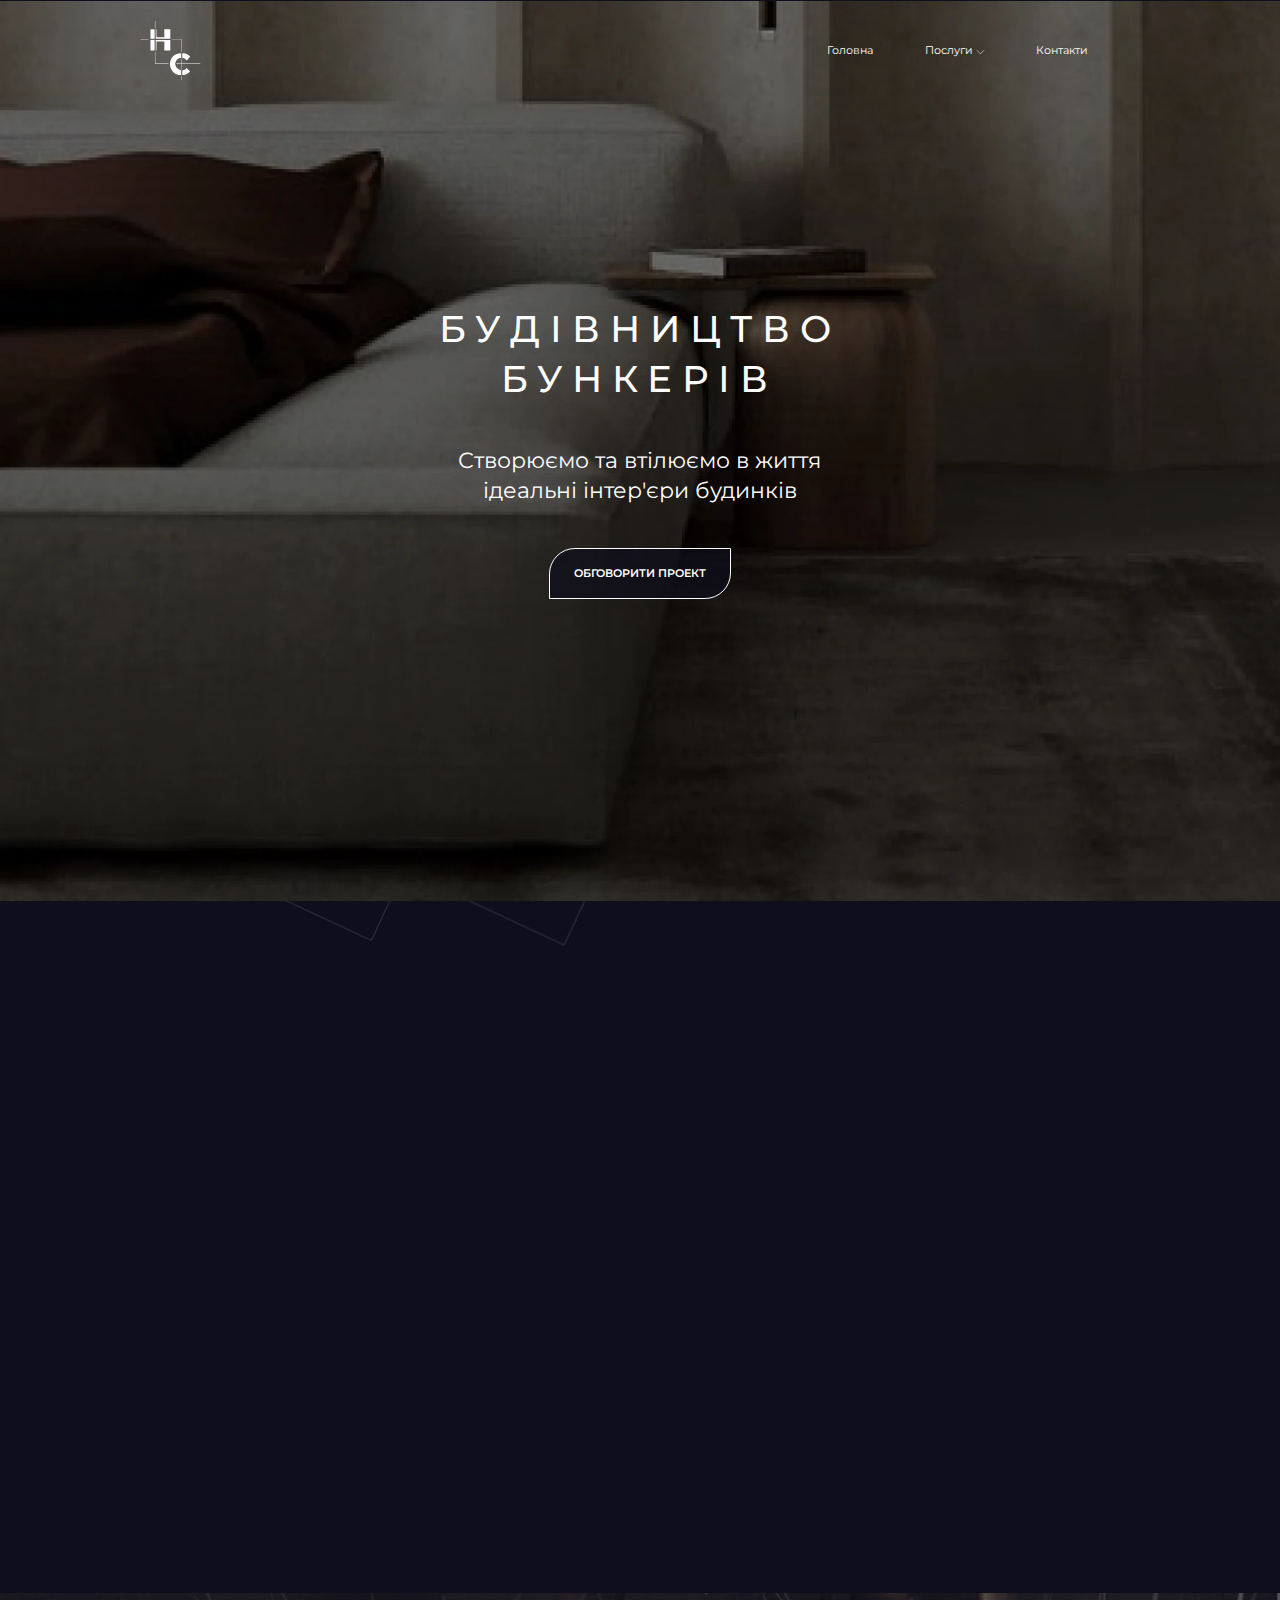
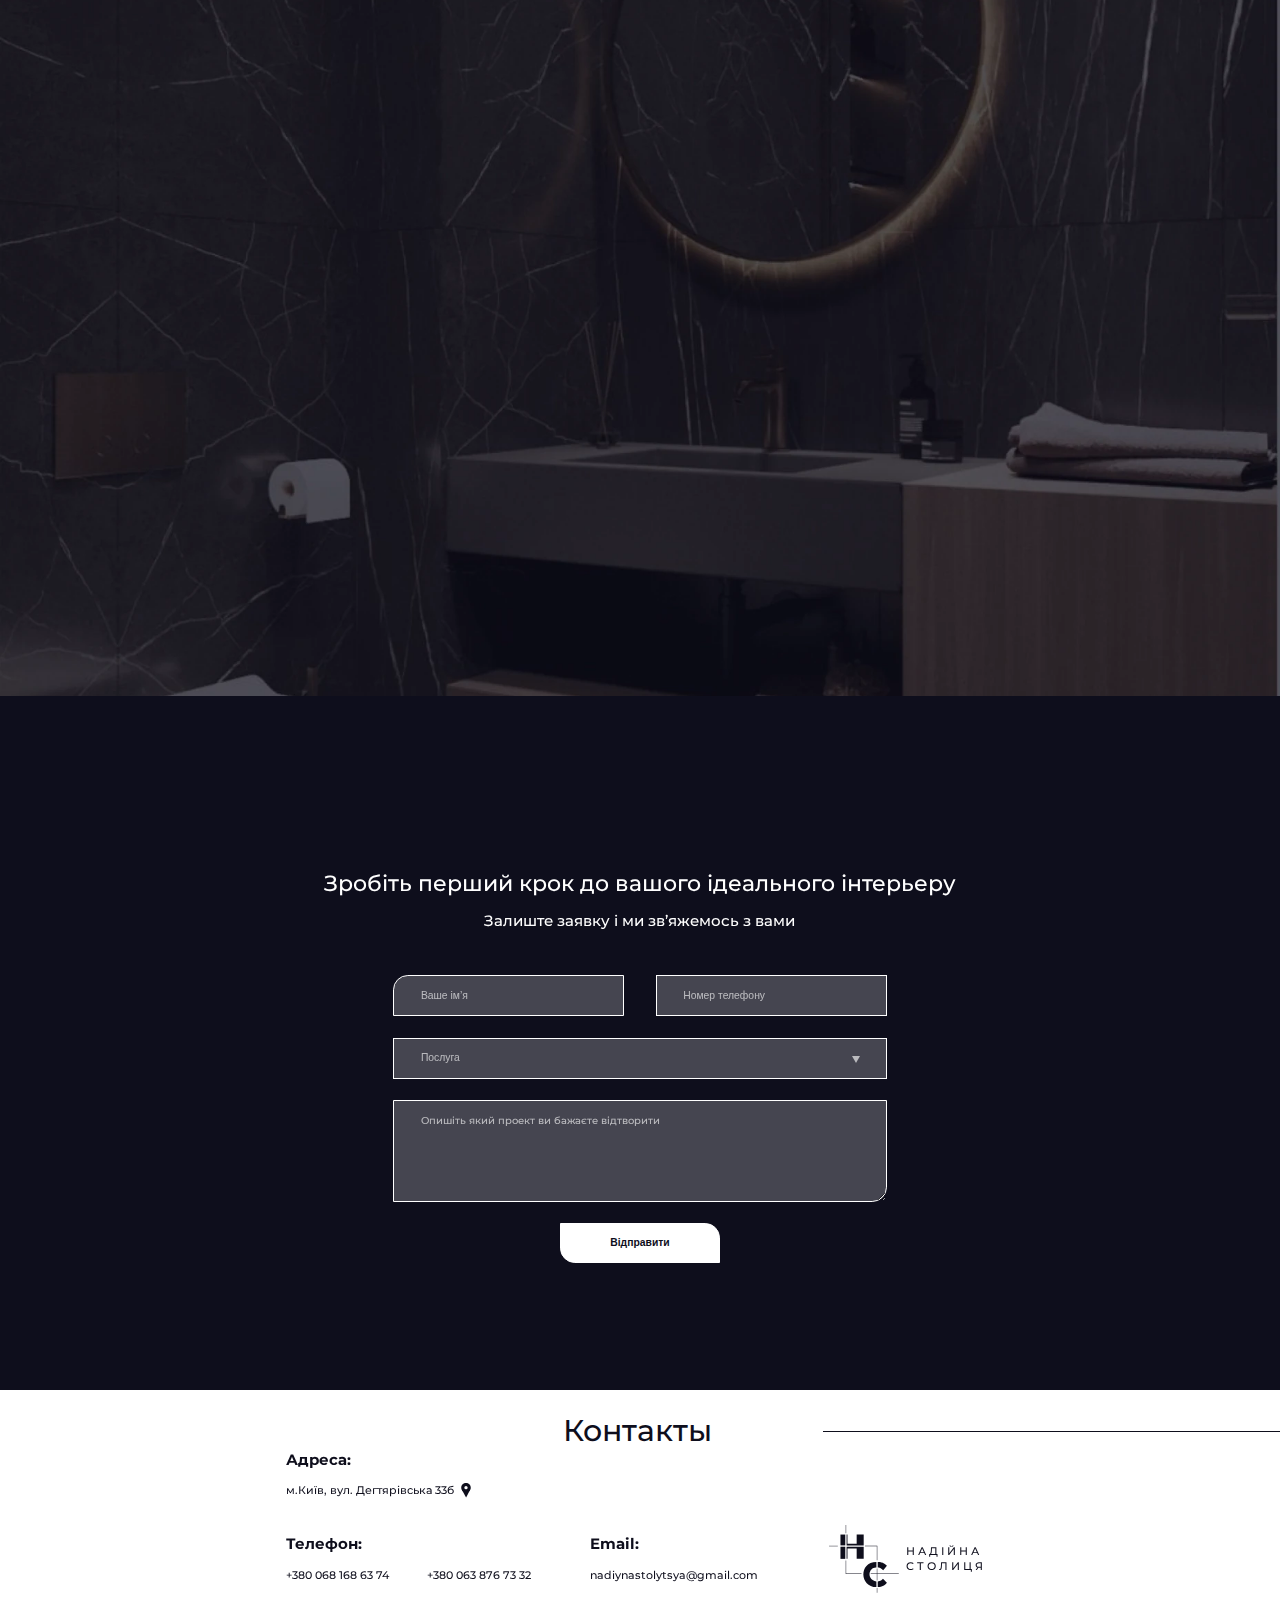
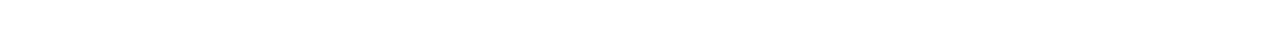
==== bunker.html @ 0dab0a6d "Logo animation fix +pages" ====
<!DOCTYPE html>
<html lang="en">

<head>
    <meta charset="UTF-8">
    <meta name="viewport" content="width=device-width, initial-scale=1.0">
    <link href="https://fonts.googleapis.com/css?family=Montserrat:regular,500,600,700,800&display=swap" rel="stylesheet" />
    <link rel="stylesheet" href="style/styles.css">
    <link rel="stylesheet" href="style/logo.css">
    <link rel="shortcut icon" href="src/favicon-16x16.png" type="image/png">
    <link rel="shortcut icon" href="src/favicon-32x32.png" type="image/png">
    <link type="image/x-icon" href="src/favicon.ico" rel="shortcut icon">
    <link type="Image/x-icon" href="src/favicon.ico" rel="icon">
    <title>Надійна столиця</title>
</head>

<body>
    <!-- <div class="preloader">
        <div class="box_logo">
            <div class="H">Н</div>
            <span class="H_span"></span>
            <div class="C">С</div>
            <span class="C_span"></span>
        </div>
        <script src="/script/animated.js"></script>
    </div> -->
    <div class="wrapper">
        <header class="header">
            <div class="header_container">
                <div class="header_menu">
                    <div class="header_box">
                        <a href="index.html"><img src="src/header/Logo.svg" alt="Логотип" class="header_box_logo"></a>
                    </div>
                    <ul class="header_menu_list">
                        <a href="index.html" class="header_menu_item">
                            <li>Головна</li>
                        </a>
                        <a href="" class="header_menu_item list_hide">
                            <li>Послуги
                                <svg width="14" height="8" viewBox="0 0 14 8" fill="none" xmlns="http://www.w3.org/2000/svg">
                                <path d="M1 1L7 7L13 1" stroke="white" stroke-linecap="round"/>
                                </svg>
                            </li>
                        </a>
                        <ul class="header_menu_list_hide">
                            <li><a href="dysain.html" class="header_menu_list_hide_link">Дизайн інтер’єра</a></li>
                            <li><a href="komercia.html" class="header_menu_list_hide_link">Ремонт комерційної нерухомості</a></li>
                            <li><a href="mebel.html" class="header_menu_list_hide_link">Виготовлення меблів</a></li>
                            <li><a href="kotej.html" class="header_menu_list_hide_link">Будівництво котеджів</a></li>
                            <li><a href="remont.html" class="header_menu_list_hide_link">Ремонт квартир під ключ</a></li>
                            <li><a href="opalenia.html" class="header_menu_list_hide_link">Опалення та вентиляція</a></li>
                            <li><a href="bunker.html" class="header_menu_list_hide_link">Будівництво бункерів</a></li>
                        </ul>
                        <a href="#4" class="header_menu_item">
                            <li>Контакти</li>
                        </a>
                        <div class="header_menu_item_box">
                            <div class="header_menu_item_box_logo">
                                <img src="src/header/Logo.svg" alt="Logo">
                                <p>By bistudio</p>
                            </div>
                        </div>
                    </ul>
                    <div class="header_menu_button">
                        <span class="header_menu_button_img"> </span>
                    </div>
                </div>
            </div>
        </header>
        <main class="main">

            <div class="main_welcome">
                <div class="main_welcome_bac">
                    <picture class="main_welcome_back_1">
                        <source srcset="src/bunker/welcome/back01.webp" type="image/webp">
                        <img src="src/bunker/welcome/back01.png" alt="Photo">
                    </picture>
                </div>
                <div class="main_welcome_content _container">
                    <h1 class="main_welcome_content_h _anim-items _page">будівництво<br> бункерів</h1>
                    <p class="main_welcome_content_text _anim-items">Створюємо та втілюємо в життя <br>ідеальні інтер'єри будинків</p>
                    <a href="#formanchor"><p class="main_welcome_content_btn _anim-items">обговорити проект</p></a>
                </div>
                <div class="main_welcome_border">
                    <div class="main_welcome_border_1"></div>
                    <div class="main_welcome_border_2"></div>
                </div>
            </div>

            <div class="about">
                <div class="about_content _container">
                    <p class="_anim-items _page _bunker">
                        Бункер найкраща інвестиція для безпеки вашої сім'ї.
                        Військові дії, техногенні катастрофи, стихійні лиха. Ці явища несподівано вриваються у життя і залишають по собі величезні збитки.
                        У разі виникнення подібних ситуацій не завжди є можливість вчасно дістатися спеціалізованого укриття. Особливо, якщо ви знаходитесь за межами міста.
                    </p>
                    <br>
                    <p class="_anim-items _page">
                        Саме в таких випадках приватний бункер або укриття допоможе зберегти здоров'я і 
                        життя, а також цінне майно. Ми проектуємо, виробляємо, будуємо та облаштовуємо бункери, укриття 
                        та безпечні кімнати як під ключ, так і як субпідрядна організація.
                    </p>
                </div>
                <picture>
                    <img src="src/about/back.svg" alt="Photo">
                </picture>
            </div>

            <div class="steps">
                <div class="steps_bac">
                    <picture class="steps_back">
                        <source srcset="src/steps/back.webp" type="image/webp">
                        <img src="src/steps/back.png" alt="Photo">
                    </picture>
                </div>
                <div class="steps_header _anim-items">
                    <span></span>
                    <p>Етапи роботи</p><span></span>
                </div>
                <div class="steps_content _container">
                    <div class="steps_item _anim-items">
                        <div class="steps_number">01</div>
                        <div class="item_text">
                            <h3>Заповнення заявки</h3>
                            <p>З вами зв’язується наш консультант та обговорює ваш проект</p>
                        </div>
                    </div>
                    <div class="steps_item _anim-items">
                        <div class="steps_number">02</div>
                        <div class="item_text">
                            <h3>Виїзд спеціаліста</h3>
                            <p>Наш спеціаліст приїжджає до вас зробити заміри та записати всі деталі</p>
                        </div>
                    </div>
                    <div class="steps_item _anim-items">
                        <div class="steps_number">03</div>
                        <div class="item_text">
                            <h3>Складання кошторису</h3>
                            <p>Ми розробляємо дизайн та складаємо кошторис всіх робіт</p>
                        </div>
                    </div>
                    <div class="steps_item _anim-items">
                        <div class="steps_number">04</div>
                        <div class="item_text">
                            <h3>Старт фактичних робіт</h3>
                            <p>Затверджуємо проект та розпочинаємо фактичні роботи</p>
                        </div>
                    </div>
                </div>
            </div>

            <div class="form _container" id="formanchor">
                <div class="form_content">
                    <h2>Зробіть перший крок до вашого  ідеального інтерьеру</h2>
                    <p>Залиште заявку і ми зв’яжемось з вами</p>
                </div>
                <form action="php/sendmail.php" method="POST" id="form">
                    <div>
                        <input type="text" name="name" placeholder="Ваше ім’я" class="_req">
                        <input type="text" name="phone" placeholder="Номер телефону" class="_req">
                    </div>
                    <div class="select">
                        <input type="text" id="dropdown-input" class="_req" name="services" value="">
                        <button class="dropdown_button">Послуга</button>
                        <ul class="dropdown_list">
                            <li class="dropdown_item" data-value="1">Дизайн інтер’єра</li>
                            <li class="dropdown_item" data-value="2">Ремонт комерційної нерухомості</li>
                            <li class="dropdown_item" data-value="3">Виготовлення меблів</li>
                            <li class="dropdown_item" data-value="4">Будівництво котеджів</li>
                            <li class="dropdown_item" data-value="5">Ремонт квартир під ключ</li>
                            <li class="dropdown_item" data-value="6">Опалення та вентиляція</li>
                            <li class="dropdown_item" data-value="7">Будівництво бункерів</li>
                            <li class="dropdown_item" data-value="8">Інше</li>
                        </ul>
                    </div>
                    <textarea name="massage" id="massage" class="_req" placeholder="Опишіть який проект ви бажаєте відтворити"></textarea>
                    <button class="form_button" type="submit">Відправити</button>
                </form>
            </div>
        </main>
        <footer class="footer" id="4">
            <div class="footer_header">
                <span></span>
                <p>Контакты</p><span></span>
            </div>
            <div class="footer_content _container">
                <div class="footer_item">
                    <h3>Адреса:</h3>
                    <div class="footer_map">
                        <a href="https://www.google.com/maps/place/33B,+%D1%83%D0%BB.+%D0%94%D0%B5%D0%B3%D1%82%D1%8F%D1%80%D1%91%D0%B2%D1%81%D0%BA%D0%B0%D1%8F,+33%D0%91,+%D0%9A%D0%B8%D0%B5%D0%B2,+02000/@50.4623617,30.4467681,17z/data=!3m1!4b1!4m5!3m4!1s0x40d4cc33217065d3:0xa7b65acf3dc9e8ec!8m2!3d50.4623617!4d30.4489568?hl=ru">м.Київ, вул. Дегтярівська 33б</a>
                        <img src="src/footer/map.svg" alt="">
                    </div>

                </div>
                <div class="footer_item">
                    <h3>Телефон:</h3>
                    <div class="footer_phone">
                        <a href="tel:+3800681686374">+380 068 168 63 74</a>
                        <a href="tel:+3800638767332">+380 063 876 73 32</a>
                    </div>
                </div>
                <div class="footer_item">
                    <h3>Email:</h3>
                    <a href="mailto:nadiynastolytsya@gmail.com">nadiynastolytsya@gmail.com</a>
                </div>
                <div class="footer_item">
                    <img src="src/footer/Logo.svg" alt="Logo">
                    <p class="logo_text">надійна<br>столиця</p>
                </div>
            </div>
        </footer>
    </div>
    <script src="script/jquery-3.6.0.min.js"></script>
    <script src="script/slick.min.js"></script>
    <script src="script/script.js"></script>
</body>

</html>
---- style/styles.css ----
@charset "UTF-8";
/* Обнуление */
*,
*::before,
*::after {
  padding: 0;
  margin: 0;
  border: 0;
  box-sizing: border-box;
}

a {
  text-decoration: none;
}

ul,
ol,
li {
  list-style: none;
}

img {
  vertical-align: top;
}

h1,
h2,
h3,
h4,
h5,
h6 {
  font-weight: inherit;
  font-size: inherit;
}

html,
body {
  font-family: "Montserrat";
  font-weight: 500;
  background-color: #0E0E1C;
  height: 100%;
  color: #FFF;
}
html.active,
body.active {
  overflow: hidden;
}

html {
  font-size: 0.579vw;
  /* 10px on 1728px */
}

@media screen and (min-width: 1728px) {
  html {
    font-size: 10px;
    /* 10px on 1728px and > 1728px*/
  }
}
@media screen and (max-width: 500px) {
  html {
    font-size: 3.125vw;
    /* 10px on 320px */
  }
}
.wrapper {
  overflow: hidden;
  display: flex;
  min-height: 100vh;
  flex-direction: column;
}

/*--CONTAINER----CONTAINER----CONTAINER--*/
._container {
  max-width: 109.2rem;
  margin: 0 auto;
}

@media screen and (max-width: 500px) {
  ._container {
    max-width: 26.2rem;
  }
}
/*--CONTAINER----CONTAINER----CONTAINER--*/
/* --HEADER----HEADER----HEADER-- */
.header {
  display: flex;
  justify-content: center;
  position: relative;
}
.header_container {
  width: 141rem;
  display: flex;
  padding: 2.8rem 0rem;
}
.header_box {
  position: relative;
}
.header_box_logo {
  width: 8.2rem;
  height: 8rem;
}
.header_menu {
  position: relative;
  width: 100%;
  display: flex;
  align-items: center;
  padding: 0rem 3rem;
  z-index: 11;
}
.header_menu_list {
  z-index: 12;
  position: relative;
  height: 4.4rem;
  display: flex;
  align-items: center;
  margin-left: auto;
}
.header_menu_list_hide {
  visibility: hidden;
  height: 1px;
  overflow: hidden;
  position: absolute;
  top: 4.4rem;
  right: 9.8rem;
  background: rgba(217, 217, 217, 0.1);
  padding: 1.5rem;
}
.header_menu_list_hide > li:not(:last-child) {
  margin-bottom: 1rem;
}
.header_menu_list_hide_link {
  color: #FFFFFF;
  font-size: 1.5rem;
}
.header_menu_list_hide.active {
  visibility: visible;
  -webkit-animation: slide 1s ease forwards;
          animation: slide 1s ease forwards;
}
@-webkit-keyframes slide {
  from {
    height: 2rem;
  }
  to {
    height: 22rem;
  }
}
@keyframes slide {
  from {
    height: 2rem;
  }
  to {
    height: 22rem;
  }
}
.header_menu_item {
  font-weight: 400;
  font-size: 1.5rem;
  line-height: 134%;
  text-align: center;
  color: #FFFFFF;
  z-index: 13;
  position: relative;
  cursor: pointer;
  margin-right: 7rem;
}
.header_menu_item_box {
  display: none;
}
.header_menu_item:nth-child(5) {
  margin-right: 0rem;
}
.header_menu_item > li > svg {
  width: 1.2rem;
  height: 0.6rem;
}
.header_menu_button {
  z-index: 15;
  margin-right: 2rem;
  display: none;
}
@media (max-width: 500px) {
  .header_box {
    position: relative;
  }
  .header_box_logo {
    width: 4.8rem;
    height: 4.8rem;
  }
  .header_menu_list {
    background-color: rgba(0, 0, 0, 0.7450980392);
    position: absolute;
    overflow: scroll;
    top: -3.5rem;
    height: 102vh;
    left: 110%;
    padding: 11rem 3rem 5rem 3rem;
    width: 104%;
    flex-direction: column;
    align-items: baseline;
    justify-content: flex-start;
    transition: all 0.5s ease;
  }
  .header_menu_list.active {
    left: -1rem;
    -webkit-backdrop-filter: blur(2px);
            backdrop-filter: blur(2px);
  }
  .header_menu_list_hide {
    visibility: hidden;
    height: 1px;
    overflow: hidden;
    position: static;
    background: none;
    padding: 0rem;
  }
  .header_menu_list_hide > li:not(:last-child) {
    margin-bottom: 1rem;
  }
  .header_menu_list_hide_link {
    color: #FFFFFF;
  }
  .header_menu_list_hide.active {
    margin-top: -2rem;
    margin-bottom: 2rem;
    visibility: visible;
    -webkit-animation: slide 1s ease forwards;
            animation: slide 1s ease forwards;
  }
  @-webkit-keyframes slide {
    from {
      min-height: 2rem;
    }
    to {
      min-height: 23rem;
    }
  }
  @keyframes slide {
    from {
      min-height: 2rem;
    }
    to {
      min-height: 23rem;
    }
  }
  .header_menu_item {
    font-weight: 500;
    font-size: 2rem;
    line-height: 106%;
    text-transform: uppercase;
    margin-right: 0px;
    margin-bottom: 4rem;
    color: #ffffff;
  }
  .header_menu_item:hover {
    border: none;
  }
  .header_menu_item:hover::before {
    content: none;
  }
  .header_menu_item_box {
    width: 100%;
    display: flex;
    margin-top: auto;
  }
  .header_menu_item_box_logo {
    margin-top: auto;
    display: flex;
    flex-direction: column;
  }
  .header_menu_item_box_logo > p {
    font-weight: 500;
    font-size: 1rem;
    line-height: 181%;
    color: #ffffff;
    margin-top: 0.5rem;
  }
  .header_menu_item_box_social {
    display: flex;
    flex-direction: column;
    margin-left: auto;
  }
  .header_menu_item_box_social > a {
    margin-top: 1.5rem;
  }
  .header_menu_item:not(:last-child) {
    margin-right: 0px;
  }
  .header_menu_item:nth-child(2) {
    margin-right: 0px;
  }
  .header_menu_button {
    z-index: 15;
    margin-left: auto;
    display: flex;
    align-items: center;
    cursor: pointer;
  }
  .header_menu_button_img {
    content: "";
    position: absolute;
    width: 2.6rem;
    height: 0.1rem;
    background-color: #FFF;
    transition: all 0.5s ease;
  }
  .header_menu_button_img::after {
    content: "";
    position: absolute;
    width: 2.6rem;
    height: 0.1rem;
    background-color: #FFF;
    top: 1rem;
    transition: all 0.5s ease;
  }
  .header_menu_button_img::before {
    content: "";
    position: absolute;
    width: 2.6rem;
    height: 0.1rem;
    background-color: #FFF;
    bottom: 1rem;
    transition: all 0.5s ease;
  }
  .header_menu_button_img.active {
    z-index: 15;
    content: "";
    position: absolute;
    width: 0rem;
    height: 0rem;
    background-color: #ffffff;
  }
  .header_menu_button_img.active::after {
    content: "";
    position: absolute;
    width: 2.9rem;
    height: 0.1rem;
    transform-origin: bottom left;
    transform: rotate(-45deg);
  }
  .header_menu_button_img.active::before {
    content: "";
    position: absolute;
    width: 2.9rem;
    height: 0.1rem;
    background-color: #ffffff;
    transform-origin: top left;
    transform: rotate(45deg);
  }
}

/* --HEADER----HEADER----HEADER-- */
/* --MAIN----MAIN----MAIN-- */
.main {
  margin-top: -13.4rem;
  flex: 1 1 auto;
  /* --WELCOME----WELCOME----WELCOME----WELCOME----WELCOME----WELCOME----WELCOME----WELCOME----WELCOME----WELCOME----WELCOME----WELCOME----WELCOME----WELCOME----WELCOME-- */
  /* --WELCOME----WELCOME----WELCOME----WELCOME----WELCOME----WELCOME----WELCOME----WELCOME----WELCOME----WELCOME----WELCOME----WELCOME----WELCOME----WELCOME----WELCOME-- */
  /* --SERVICES----SERVICES----SERVICES----SERVICES----SERVICES----SERVICES----SERVICES----SERVICES----SERVICES----SERVICES----SERVICES----SERVICES----SERVICES----SERVICES-- */
  /* --SERVICES----SERVICES----SERVICES----SERVICES----SERVICES----SERVICES----SERVICES----SERVICES----SERVICES----SERVICES----SERVICES----SERVICES----SERVICES----SERVICES-- */
  /* --SLIDER----SLIDER----SLIDER----SLIDER----SLIDER----SLIDER----SLIDER----SLIDER----SLIDER----SLIDER----SLIDER----SLIDER----SLIDER----SLIDER----SLIDER----SLIDER----SLIDER-- */
  /* --SLIDER----SLIDER----SLIDER----SLIDER----SLIDER----SLIDER----SLIDER----SLIDER----SLIDER----SLIDER----SLIDER----SLIDER----SLIDER----SLIDER----SLIDER----SLIDER----SLIDER-- */
  /* --ABOUT----ABOUT----ABOUT----ABOUT----ABOUT----ABOUT----ABOUT----ABOUT----ABOUT----ABOUT----ABOUT----ABOUT----ABOUT----ABOUT----ABOUT----ABOUT----ABOUT----ABOUT----ABOUT-- */
  /* --ABOUT----ABOUT----ABOUT----ABOUT----ABOUT----ABOUT----ABOUT----ABOUT----ABOUT----ABOUT----ABOUT----ABOUT----ABOUT----ABOUT----ABOUT----ABOUT----ABOUT----ABOUT----ABOUT-- */
  /* --STEPS----STEPS----STEPS----STEPS----STEPS----STEPS----STEPS----STEPS----STEPS----STEPS----STEPS----STEPS----STEPS----STEPS----STEPS----STEPS----STEPS----STEPS----STEPS-- */
  /* --STEPS----STEPS----STEPS----STEPS----STEPS----STEPS----STEPS----STEPS----STEPS----STEPS----STEPS----STEPS----STEPS----STEPS----STEPS----STEPS----STEPS----STEPS----STEPS-- */
  /* --FORM----FORM----FORM----FORM----FORM----FORM----FORM----FORM----FORM----FORM----FORM----FORM----FORM----FORM----FORM----FORM----FORM----FORM----FORM----FORM----FORM-- */
  /* --FORM----FORM----FORM----FORM----FORM----FORM----FORM----FORM----FORM----FORM----FORM----FORM----FORM----FORM----FORM----FORM----FORM----FORM----FORM----FORM----FORM-- */
}
@media (max-width: 500px) {
  .main {
    margin-top: -10.4rem;
  }
}
.main_welcome {
  width: 100%;
  height: 100vh;
}
.main_welcome_bac {
  position: absolute;
  width: 100%;
  height: 100vh;
  z-index: 0;
  overflow: hidden;
}
.main_welcome_bac img {
  width: 100%;
  height: 100%;
  -o-object-position: 0rem -80rem;
     object-position: 0rem -80rem;
  -o-object-fit: cover;
     object-fit: cover;
}
.main_welcome_bac > picture {
  width: 100%;
}
.main_welcome_bac > picture._1 {
  position: absolute;
  opacity: 0;
  transition: all 1s linear;
}
.main_welcome_bac > picture._1.open {
  opacity: 1;
}
.main_welcome_bac > picture._1.open img {
  -webkit-animation: scale 5s linear;
          animation: scale 5s linear;
}
.main_welcome_bac > picture._2 {
  position: absolute;
  opacity: 0;
  transition: all 1s linear;
}
.main_welcome_bac > picture._2.open {
  opacity: 1;
}
.main_welcome_bac > picture._2.open img {
  -webkit-animation: rescale 5s linear;
          animation: rescale 5s linear;
}
.main_welcome_bac > picture._3 {
  position: absolute;
  opacity: 0;
  transition: all 1s linear;
}
.main_welcome_bac > picture._3.open {
  opacity: 1;
}
.main_welcome_bac > picture._3.open img {
  -webkit-animation: scale 5s linear;
          animation: scale 5s linear;
}
.main_welcome_bac > picture._4 {
  position: absolute;
  opacity: 0;
  transition: all 1s linear;
}
.main_welcome_bac > picture._4.open {
  opacity: 1;
}
.main_welcome_bac > picture._4.open img {
  -webkit-animation: rescale 5s linear;
          animation: rescale 5s linear;
}
.main_welcome_bac .main_welcome_back_1 {
  width: 100%;
  position: absolute;
  opacity: 1;
}
@-webkit-keyframes scale {
  0% {
    transform: scale(1);
  }
  100% {
    transform: scale(1.5);
  }
}
@keyframes scale {
  0% {
    transform: scale(1);
  }
  100% {
    transform: scale(1.5);
  }
}
@-webkit-keyframes rescale {
  0% {
    transform: scale(1.5);
  }
  100% {
    transform: scale(1);
  }
}
@keyframes rescale {
  0% {
    transform: scale(1.5);
  }
  100% {
    transform: scale(1);
  }
}
.main_welcome_content {
  width: 100%;
  height: 100%;
  position: relative;
  display: flex;
  flex-direction: column;
  align-items: center;
  justify-content: center;
}
.main_welcome_content_h {
  font-size: 5rem;
  line-height: 134%;
  text-align: center;
  letter-spacing: 0.27em;
  text-transform: uppercase;
  margin-bottom: 5.7rem;
  transform: translate(0px, 120%);
  opacity: 0;
  transition: all 0.8s ease 0s;
}
.main_welcome_content_h._animated {
  transform: translate(0px, 0px);
  opacity: 1;
}
.main_welcome_content_text {
  font-weight: 400;
  font-size: 3rem;
  line-height: 134%;
  text-align: center;
  margin-bottom: 5.7rem;
  transform: translate(0px, 120%);
  opacity: 0;
  transition: all 0.8s ease 0.4s;
}
.main_welcome_content_text._animated {
  transform: translate(0px, 0px);
  opacity: 1;
}
.main_welcome_content_btn {
  font-weight: 600;
  font-size: 1.5rem;
  line-height: 134%;
  text-align: center;
  text-transform: uppercase;
  color: #FFFFFF;
  padding: 2.3rem 3.3rem;
  background: rgba(14, 14, 28, 0.71);
  border: 0.1rem solid #FFFFFF;
  border-radius: 3.5rem 0rem;
  transform: scale(0);
  opacity: 0;
  transition: transform 0.8s ease 0.8s, border-radius 0.5s ease;
  cursor: pointer;
}
.main_welcome_content_btn._animated {
  transform: scale(1);
  opacity: 1;
}
.main_welcome_content_btn:hover {
  border-radius: 0rem 3.5rem;
}
.main_welcome_border {
  display: none;
}
@media (max-width: 500px) {
  .main_welcome_bac img {
    width: 200%;
    -o-object-position: -10rem -10rem;
       object-position: -10rem -10rem;
  }
  .main_welcome_content_h {
    font-size: 1.9rem;
    line-height: 134%;
    white-space: nowrap;
    margin-top: 22.8rem;
    margin-bottom: 1.3rem;
  }
  .main_welcome_content_text {
    font-size: 1rem;
    margin-bottom: 5.6rem;
  }
  .main_welcome_content_btn {
    font-size: 0.8rem;
    padding: 1.2rem 1.6rem;
    border-radius: 1.7rem 0rem;
    margin-bottom: 18.6rem;
  }
  .main_welcome_content_btn:hover {
    border-radius: 0rem 1.7rem;
  }
  .main_welcome_border {
    display: flex;
    position: relative;
    z-index: 2;
  }
  .main_welcome_border_1 {
    margin-top: -1.7rem;
    height: 1.8rem;
    flex: 0 1 50%;
    border-radius: 0 2rem 0 0;
    background-color: #0E0E1C;
  }
  .main_welcome_border_2 {
    margin-top: -1.7rem;
    height: 1.8rem;
    flex: 0 1 50%;
    border-radius: 2rem 0 0 0;
    background-color: #0E0E1C;
  }
}
.main_services {
  position: relative;
  margin-top: 12.2rem;
  margin-bottom: 15.8rem;
  display: flex;
  flex-wrap: wrap;
  gap: 3.9rem;
}
.main_services_item {
  position: relative;
  width: 33.8rem;
  height: 33.8rem;
  display: flex;
  justify-content: center;
  opacity: 0;
  transition: all 0.8s ease 0.4s;
}
.main_services_item:first-child {
  border: 0.1rem solid #FFFFFF;
  border-radius: 0rem 9rem;
  transform: translate(-120%, 0px);
}
.main_services_item:nth-child(2) {
  transform: translate(120%, 0px);
}
.main_services_item:nth-child(3) {
  transform: translate(-120%, 0px);
}
.main_services_item:nth-child(4) {
  transform: translate(120%, 0px);
}
.main_services_item:nth-child(5) {
  transform: translate(-120%, 0px);
}
.main_services_item:nth-child(6) {
  transform: translate(120%, 0px);
}
.main_services_item:nth-child(7) {
  transform: translate(-120%, 0px);
}
.main_services_item:nth-child(8) {
  transform: translate(120%, 0px);
}
.main_services_item._animated {
  transform: translate(0px, 0px);
  opacity: 1;
}
.main_services_item > h2 {
  align-self: center;
  font-weight: 300;
  font-size: 5rem;
  line-height: 134%;
  text-align: center;
}
.main_services_item > a {
  margin-top: auto;
  margin-bottom: 2.9rem;
}
.main_services_item > a > p {
  position: relative;
  color: #FFFFFF;
  font-weight: 400;
  font-size: 2.5rem;
  line-height: 134%;
  text-align: center;
  transition: all 0.5s ease-out;
  z-index: 2;
}
.main_services_item > a:hover > p {
  transform: translateY(-11rem);
}
.main_services_item > a > picture > img {
  border: 0.1rem solid #FFFFFF;
  border-radius: 0rem 9rem;
  position: absolute;
  top: 0;
  left: 0;
  width: 33.8rem;
  height: 33.8rem;
  z-index: 0;
}
.main_services_item_r {
  position: relative;
  width: 71.5rem;
}
.main_services_item_r > a > picture > img {
  border: 0.1rem solid #FFFFFF;
  border-radius: 9rem 0rem;
  position: absolute;
  top: 0;
  left: 0;
  width: 71.5rem;
  height: 33.8rem;
  z-index: 0;
}
.main_services_square_1 {
  position: absolute;
  width: 9.122rem;
  height: 9.122rem;
  border: 0.1rem solid #FFFFFF;
  border-radius: 0px 3rem;
  transform: rotate(-45deg);
  transition: all 0.5s ease;
  top: 31.3rem;
  left: -15rem;
}
.main_services_square_1:hover {
  transform: rotate(-225deg);
}
.main_services_square_2 {
  position: absolute;
  width: 9.122rem;
  height: 9.122rem;
  border: 0.1rem solid #FFFFFF;
  border-radius: 0px 3rem;
  transform: rotate(-45deg);
  transition: all 0.5s ease;
  bottom: 31.3rem;
  right: -15rem;
}
.main_services_square_2:hover {
  transform: rotate(-225deg);
}
.main_services_square_3 {
  position: absolute;
  width: 9.122rem;
  height: 9.122rem;
  border: 0.1rem solid #FFFFFF;
  border-radius: 3rem 0rem;
  transform: rotate(-45deg);
  transition: all 0.5s ease;
  bottom: -11rem;
  right: 31.2rem;
}
.main_services_square_3:hover {
  transform: rotate(-225deg);
}
@media (max-width: 500px) {
  .main_services {
    margin-top: 2.4rem;
    margin-bottom: 4.5rem;
    gap: 1rem;
    justify-content: center;
  }
  .main_services_item {
    width: 12.6rem;
    height: 12.6rem;
  }
  .main_services_item:first-child {
    border: 0.1rem solid #FFFFFF;
    border-radius: 0rem 2rem;
  }
  .main_services_item > h2 {
    font-weight: 700;
    font-size: 1.6rem;
  }
  .main_services_item > a {
    margin-top: auto;
    margin-bottom: 1.7rem;
  }
  .main_services_item > a > p {
    font-size: 1rem;
  }
  .main_services_item > a:hover > p {
    transform: translateY(-3.5rem);
  }
  .main_services_item > a > picture > img {
    border: 0.1rem solid #FFFFFF;
    border-radius: 0rem 2rem;
    width: 12.6rem;
    height: 12.6rem;
  }
  .main_services_item_r {
    width: 12.6rem;
  }
  .main_services_item_r > a > picture > img {
    border-radius: 2rem 0rem;
    width: 12.6rem;
    height: 12.6rem;
  }
  .main_services_square_1 {
    display: none;
  }
  .main_services_square_2 {
    display: none;
  }
  .main_services_square_3 {
    display: none;
  }
}
.main .slider {
  position: relative;
  margin-top: 15.8rem;
  margin-bottom: 15.2rem;
}
.main .slider_header {
  position: relative;
  display: flex;
  align-items: center;
  transform: translate(-120%, 0px);
  opacity: 0;
  transition: all 0.8s ease 0s;
}
.main .slider_header._animated {
  transform: translate(0px, 0px);
  opacity: 1;
}
.main .slider_header > span {
  border: 1px solid #FFFFFF;
  height: 0.1rem;
  width: 49.6rem;
}
.main .slider_header > span:last-child {
  display: none;
}
.main .slider_header > p {
  margin-left: 5.8rem;
  font-weight: 300;
  font-size: 5rem;
  line-height: 134%;
}
.main .slider_box {
  position: relative;
  display: flex;
  flex-direction: column;
  align-items: center;
}
.main .slider_slider {
  min-width: 0;
  /* Обезательно для слайдера в flex */
  width: 241.8rem;
  height: 54.5rem;
  position: relative;
  margin-top: 8.9rem;
  margin-bottom: 6.2rem;
  /* Лента слайдов */
  /* Слайд активный (показывается) */
}
.main .slider_slider .slick-track {
  display: flex;
}
.main .slider_slider .slick-slide {
  position: relative;
  margin: 0rem 2.4rem;
  width: 77.4rem;
  height: 54.5rem;
}
.main .slider_slider .slick-slide > picture {
  position: relative;
  width: 100%;
  height: 54.5rem;
}
.main .slider_slider .slick-slide > picture span {
  position: absolute;
  width: 77.4rem;
  height: 54.5rem;
  background: linear-gradient(0deg, rgba(14, 14, 28, 0.81), rgba(14, 14, 28, 0.81));
}
.main .slider_slider .slick-slide > picture img {
  width: 77.4rem;
  height: 54.5rem;
  box-shadow: 0px 30px 50px rgba(0, 0, 0, 0.6);
}
.main .slider_slider > ul {
  display: flex;
  position: absolute;
  width: 8rem;
  top: 49rem;
  justify-content: center;
  left: 50%;
}
.main .slider_slider > ul > li {
  list-style: disc;
  margin: 0rem 1rem;
  font-size: 3rem;
}
.main .slider_slider > ul > li::marker {
  color: rgba(88, 88, 88, 0.7);
}
.main .slider_slider > ul > li > button {
  display: none;
}
.main .slider_slider > ul .slick-active::marker {
  color: rgb(255, 255, 255);
}
.main .slider_slider .slick-slide.slick-active {
  width: 77.4rem;
  height: 54.5rem;
}
.main .slider_slider .slick-slide.slick-active > picture span {
  border: 0.4rem solid #fff;
  width: 77.4rem;
  height: 54.5rem;
  background: none;
}
.main .slider_slider .slick-slide.slick-active > picture img {
  width: 100%;
}
.main .slider_arrows {
  display: flex;
  align-items: center;
  padding: 0rem 6.3rem;
}
.main .slider_arrows .slider_text {
  min-width: 0;
  /* Обезательно для слайдера в flex */
  width: 71.1rem;
  position: relative;
  /* Ограничивающая оболочка */
  /* Лента слайдов */
}
.main .slider_arrows .slider_text .slick-list {
  overflow: hidden;
}
.main .slider_arrows .slider_text .slick-track {
  display: flex;
  align-items: center;
  width: 71.1rem;
}
.main .slider_arrows .slider_text .text-box {
  width: 81.1rem;
  position: relative;
  padding: 0rem 3.3rem;
}
.main .slider_arrows .slider_text .text-box-content {
  display: flex;
  align-items: center;
  justify-content: space-between;
}
.main .slider_arrows .slider_text .text-box-content p {
  font-weight: 400;
  font-size: 3rem;
  line-height: 134%;
  text-align: center;
  text-transform: uppercase;
}
.main .slider_arrows .slider_text .text-box-content._page p {
  visibility: hidden;
}
.main .slider_arrows svg {
  width: 7.6rem;
  height: 4.1rem;
  cursor: pointer;
}
@media (max-width: 500px) {
  .main .slider {
    position: relative;
    margin-top: 4.5rem;
    margin-bottom: 6rem;
  }
  .main .slider_header > span {
    border: 1px solid #FFFFFF;
    height: 0.1rem;
    width: 8.2rem;
  }
  .main .slider_header > span:last-child {
    display: block;
  }
  .main .slider_header > p {
    white-space: nowrap;
    margin-left: 2.3rem;
    margin-right: 2.2rem;
    font-weight: 700;
    font-size: 1.6rem;
  }
  .main .slider_slider {
    min-width: 0;
    /* Обезательно для слайдера в flex */
    width: 171.6rem;
    height: 16.4rem;
    position: relative;
    margin-top: 1.5rem;
    margin-bottom: 1.5rem;
    /* Лента слайдов */
    /* Слайд активный (показывается) */
  }
  .main .slider_slider .slick-track {
    display: flex;
  }
  .main .slider_slider .slick-slide {
    position: relative;
    margin: 0rem 2.4rem;
    width: 26.2rem;
    height: 16.4rem;
  }
  .main .slider_slider .slick-slide > picture {
    position: relative;
    width: 100%;
    height: 16.4rem;
  }
  .main .slider_slider .slick-slide > picture span {
    width: 26.2rem;
    height: 16.4rem;
  }
  .main .slider_slider .slick-slide > picture img {
    width: 26.2rem;
    height: 16.4rem;
  }
  .main .slider_slider > ul {
    display: none;
  }
  .main .slider_slider .slick-slide.slick-active {
    width: 26.2rem;
    height: 16.4rem;
  }
  .main .slider_slider .slick-slide.slick-active > picture span {
    border: 0.2rem solid #fff;
    width: 26.2rem;
    height: 16.4rem;
  }
  .main .slider_slider .slick-slide.slick-active > picture img {
    width: 26.2rem;
    height: 16.4rem;
  }
  .main .slider_arrows {
    justify-content: space-around;
    padding: 0rem 1.3rem;
  }
  .main .slider_arrows .slider_text {
    /* Обезательно для слайдера в flex */
    width: 18.1rem;
    /* Ограничивающая оболочка */
    /* Лента слайдов */
  }
  .main .slider_arrows .slider_text .slick-list {
    overflow: hidden;
  }
  .main .slider_arrows .slider_text .slick-track {
    width: 18.1rem;
  }
  .main .slider_arrows .slider_text .text-box {
    width: 18.1rem;
    position: relative;
    padding: 0rem 0.8rem;
  }
  .main .slider_arrows .slider_text .text-box-content {
    display: flex;
    align-items: center;
    justify-content: space-between;
  }
  .main .slider_arrows .slider_text .text-box-content p {
    font-weight: 400;
    font-size: 1rem;
    line-height: 134%;
    text-align: center;
    text-transform: uppercase;
  }
  .main .slider_arrows svg {
    width: 3rem;
    height: 1.4rem;
    cursor: pointer;
  }
}
.main .about {
  position: relative;
}
.main .about_content {
  display: flex;
  flex-direction: column;
}
.main .about_content > p {
  width: 64.1rem;
  font-weight: 400;
  font-size: 2.5rem;
  line-height: 134%;
  margin-bottom: 2.8rem;
  overflow: hidden;
  transform: translate(0px, 120%);
  opacity: 0;
  transition: all 0.8s ease 0s;
}
.main .about_content > p:last-child {
  transition: all 0.8s ease 0.4s;
}
.main .about_content > p._animated {
  transform: translate(0px, 0px);
  opacity: 1;
}
.main .about_content > p._page {
  margin-left: auto;
}
.main .about_content > p._bunker {
  margin-top: 16.3rem;
}
.main .about_content > picture {
  z-index: 2;
  align-self: flex-end;
  overflow: hidden;
  transform: translate(100%, 0px);
  opacity: 0;
  transition: all 0.8s ease 0.4s;
}
.main .about_content > picture._animated {
  transform: translate(0px, 0px);
  opacity: 1;
}
.main .about_content > picture img {
  width: 63.5rem;
}
.main .about > picture {
  z-index: -2;
  position: fixed;
  top: 30rem;
  left: 0;
  transform: rotate(25deg);
}
.main .about > picture img {
  width: 95.477rem;
  height: 91.24rem;
}
@media (max-width: 500px) {
  .main .about_content > p {
    width: 25.9rem;
    font-size: 1.2rem;
    margin-bottom: 2.2rem;
  }
  .main .about_content > p._bunker {
    margin-top: 6.3rem;
  }
  .main .about_content > picture {
    z-index: 2;
    align-self: center;
  }
  .main .about_content > picture img {
    border: 0.1rem solid #fff;
    width: 22rem;
  }
  .main .about > picture img {
    width: 33.8rem;
    height: 32.3rem;
  }
}
.main .steps {
  position: relative;
  margin-top: 23.3rem;
  margin-bottom: 23.3rem;
  padding: 9.4rem 0rem 15.3rem 0rem;
}
.main .steps_bac {
  position: absolute;
  width: 100%;
  height: 100%;
  top: 0;
  z-index: 0;
  overflow: hidden;
}
.main .steps_bac img {
  width: 100%;
  height: 100%;
  -o-object-position: 0rem -65rem;
     object-position: 0rem -65rem;
  -o-object-fit: cover;
     object-fit: cover;
}
.main .steps_bac > picture {
  width: 100%;
  position: absolute;
}
.main .steps_header {
  position: relative;
  display: flex;
  align-items: center;
  transform: translate(-120%, 0px);
  opacity: 0;
  transition: all 0.8s ease 0s;
}
.main .steps_header._animated {
  transform: translate(0px, 0px);
  opacity: 1;
}
.main .steps_header > span {
  border: 1px solid #FFFFFF;
  height: 0.1rem;
  width: 49.6rem;
}
.main .steps_header > span:last-child {
  display: none;
}
.main .steps_header > p {
  margin-left: 5.8rem;
  font-weight: 300;
  font-size: 5rem;
  line-height: 134%;
}
.main .steps_content {
  display: flex;
  margin-top: 12rem;
  justify-content: space-between;
  flex-wrap: wrap;
}
.main .steps_content .steps_item {
  display: flex;
  align-items: center;
  flex: 0 1 47%;
}
.main .steps_content .steps_item:nth-child(1) {
  transform: translate(-120%, 0px);
  opacity: 0;
  transition: all 0.8s ease 0.4s;
  margin-bottom: 20.3rem;
}
.main .steps_content .steps_item:nth-child(2) {
  transform: translate(120%, 0px);
  opacity: 0;
  transition: all 0.8s ease 0.4s;
  margin-bottom: 20.3rem;
}
.main .steps_content .steps_item:nth-child(3) {
  transform: translate(-120%, 0px);
  opacity: 0;
  transition: all 0.8s ease 0.4s;
}
.main .steps_content .steps_item:nth-child(4) {
  transform: translate(120%, 0px);
  opacity: 0;
  transition: all 0.8s ease 0.4s;
}
.main .steps_content .steps_item._animated {
  transform: translate(0px, 0px);
  opacity: 1;
}
.main .steps_content .steps_item .steps_number {
  width: 15.2rem;
  height: 15.2rem;
  position: relative;
  display: flex;
  align-items: center;
  justify-content: center;
  margin-right: 7rem;
  padding: 2.3rem 3.3rem;
  font-weight: 700;
  font-size: 8rem;
  line-height: 134%;
  border: 0.1rem solid #FFFFFF;
  border-radius: 4rem 0rem;
}
.main .steps_content .steps_item .item_text {
  position: relative;
}
.main .steps_content .steps_item .item_text > h3 {
  font-weight: 700;
  font-size: 2.5rem;
  line-height: 134%;
  margin-bottom: 1.2rem;
}
.main .steps_content .steps_item .item_text > p {
  font-size: 2rem;
  line-height: 134%;
}
@media (max-width: 500px) {
  .main .steps {
    margin-top: 4.1rem;
    margin-bottom: 5.2rem;
    padding: 4.3rem 0rem 3.298rem 0rem;
  }
  .main .steps_bac img {
    width: 200%;
    -o-object-position: 0rem -20rem;
       object-position: 0rem -20rem;
  }
  .main .steps_header > span {
    border: 1px solid #FFFFFF;
    height: 0.1rem;
    width: 8.2rem;
  }
  .main .steps_header > span:last-child {
    display: block;
  }
  .main .steps_header > p {
    white-space: nowrap;
    margin-left: 1.9rem;
    margin-right: 1.8rem;
    font-weight: 700;
    font-size: 1.6rem;
  }
  .main .steps_content {
    display: flex;
    margin-top: 2.7rem;
    justify-content: space-between;
    flex-wrap: wrap;
  }
  .main .steps_content .steps_item {
    display: flex;
    align-items: center;
    flex: 0 1 100%;
    margin-bottom: 3rem;
  }
  .main .steps_content .steps_item .steps_number {
    width: 6.5rem;
    height: 6.602rem;
    margin-right: 1.2rem;
    padding: 0.8rem 1.4rem 1.1rem 1.4rem;
    font-weight: 700;
    font-size: 3.5rem;
    line-height: 134%;
    border: 0.1rem solid #FFFFFF;
    border-radius: 2rem 0rem;
  }
  .main .steps_content .steps_item:nth-child(1) {
    margin-bottom: 3rem;
  }
  .main .steps_content .steps_item:nth-child(2) {
    margin-bottom: 3rem;
    flex-direction: row-reverse;
  }
  .main .steps_content .steps_item:nth-child(2) .steps_number {
    margin-right: 0rem;
    margin-left: 1.2rem;
    border-radius: 0rem 2rem;
  }
  .main .steps_content .steps_item:nth-child(4) {
    margin-bottom: 3rem;
    flex-direction: row-reverse;
  }
  .main .steps_content .steps_item:nth-child(4) .steps_number {
    margin-right: 0rem;
    margin-left: 1.2rem;
    border-radius: 0rem 2rem;
  }
  .main .steps_content .steps_item .item_text > h3 {
    font-size: 1.2rem;
    margin-bottom: 0.4rem;
  }
  .main .steps_content .steps_item .item_text > p {
    font-size: 1rem;
  }
}
.main .form {
  position: relative;
  margin-bottom: 17.2rem;
  display: flex;
  flex-direction: column;
  align-items: center;
}
.main .form_content > h2 {
  font-size: 3rem;
  line-height: 134%;
  text-align: center;
  margin-bottom: 1.8rem;
}
.main .form_content > p {
  font-size: 2rem;
  line-height: 134%;
  text-align: center;
  margin-bottom: 5.9rem;
}
.main .form #form {
  display: flex;
  flex-direction: column;
  align-items: center;
  width: 66.6rem;
}
.main .form #form > div {
  display: flex;
  justify-content: space-between;
  width: 100%;
  margin-bottom: 2.9rem;
}
.main .form #form > div > input {
  width: 31.2rem;
  outline: none;
  background: rgba(255, 255, 255, 0.23);
  border: 0.1rem solid #FFFFFF;
  padding: 1.7rem 0rem 1.7rem 3.6rem;
  font-size: 1.4rem;
  line-height: 134%;
  color: rgba(255, 255, 255, 0.63);
}
.main .form #form > div > input.error {
  border: 0.1rem solid #ff6246;
}
.main .form #form > div > input:first-child {
  border-radius: 2rem 0px 0px 0px;
}
.main .form #form > div > input::-moz-placeholder {
  color: rgba(255, 255, 255, 0.63);
}
.main .form #form > div > input:-ms-input-placeholder {
  color: rgba(255, 255, 255, 0.63);
}
.main .form #form > div > input::placeholder {
  color: rgba(255, 255, 255, 0.63);
}
.main .form #form > div > input:focus {
  border: 0.1rem solid #e3ff46;
}
.main .form #form .select {
  display: flex;
  position: relative;
}
.main .form #form .select .dropdown_button {
  width: 100%;
  background: rgba(255, 255, 255, 0.23);
  border: 0.1rem solid #FFFFFF;
  padding: 1.7rem 3.6rem;
  font-size: 1.4rem;
  line-height: 134%;
  color: rgba(255, 255, 255, 0.63);
  text-align: start;
  cursor: pointer;
}
.main .form #form .select .dropdown_button::after {
  content: " ";
  width: 0;
  height: 0;
  border-width: 1.04rem 0.6rem 0rem 0.6rem;
  border-color: rgba(255, 255, 255, 0.63) transparent transparent transparent;
  border-style: solid;
  position: absolute;
  right: 3.6rem;
  top: 2.5rem;
}
.main .form #form .select .dropdown_button:focus {
  border: 0.1rem solid #e3ff46;
}
.main .form #form .select #dropdown-input {
  display: none;
}
.main .form #form .select #dropdown-input.error ~ .dropdown_button {
  border: 0.1rem solid #ff6246;
}
.main .form #form .select .dropdown_list {
  position: absolute;
  width: 100%;
  top: 8.5rem;
  z-index: 5;
  display: none;
}
.main .form #form .select .dropdown_list.active {
  display: block;
}
.main .form #form .select .dropdown_list .dropdown_item {
  width: 100%;
  border: 0.1rem solid #FFFFFF;
  padding: 1.7rem 3.6rem;
  font-size: 1.4rem;
  line-height: 134%;
  color: rgba(255, 255, 255, 0.63);
  text-align: start;
  cursor: pointer;
  background-color: #0E0E1C;
  background-position: center;
  background-size: cover;
}
.main .form #form .select .dropdown_list .dropdown_item:hover:nth-child(1) {
  background-image: -webkit-image-set(url("../src/services/1.webp") 1x, url("../src/services/1.png") 1x);
  background-image: image-set(url("../src/services/1.webp") 1x, url("../src/services/1.png") 1x);
}
.main .form #form .select .dropdown_list .dropdown_item:hover:nth-child(2) {
  background-image: -webkit-image-set(url("../src/services/2.webp") 1x, url("../src/services/2.png") 1x);
  background-image: image-set(url("../src/services/2.webp") 1x, url("../src/services/2.png") 1x);
}
.main .form #form .select .dropdown_list .dropdown_item:hover:nth-child(3) {
  background-image: -webkit-image-set(url("../src/services/3.webp") 1x, url("../src/services/3.png") 1x);
  background-image: image-set(url("../src/services/3.webp") 1x, url("../src/services/3.png") 1x);
}
.main .form #form .select .dropdown_list .dropdown_item:hover:nth-child(4) {
  background-image: -webkit-image-set(url("../src/services/4.webp") 1x, url("../src/services/4.png") 1x);
  background-image: image-set(url("../src/services/4.webp") 1x, url("../src/services/4.png") 1x);
}
.main .form #form .select .dropdown_list .dropdown_item:hover:nth-child(5) {
  background-image: -webkit-image-set(url("../src/services/5.webp") 1x, url("../src/services/5.png") 1x);
  background-image: image-set(url("../src/services/5.webp") 1x, url("../src/services/5.png") 1x);
}
.main .form #form .select .dropdown_list .dropdown_item:hover:nth-child(6) {
  background-image: -webkit-image-set(url("../src/services/6.webp") 1x, url("../src/services/6.png") 1x);
  background-image: image-set(url("../src/services/6.webp") 1x, url("../src/services/6.png") 1x);
}
.main .form #form .select .dropdown_list .dropdown_item:hover:nth-child(7) {
  background-image: -webkit-image-set(url("../src/services/7.webp") 1x, url("../src/services/7.png") 1x);
  background-image: image-set(url("../src/services/7.webp") 1x, url("../src/services/7.png") 1x);
}
.main .form #form .select .dropdown_list .dropdown_item:hover:nth-child(8) {
  background: rgb(0, 0, 0);
}
.main .form #form > textarea {
  width: 100%;
  height: 13.7rem;
  background: rgba(255, 255, 255, 0.23);
  border-radius: 0px 0px 2rem 0px;
  border: 0.1rem solid #FFFFFF;
  padding: 1.7rem 3.6rem;
  font-size: 1.4rem;
  line-height: 134%;
  color: rgba(255, 255, 255, 0.63);
  margin-bottom: 2.9rem;
  outline: none;
  resize: vertical;
}
.main .form #form > textarea.error {
  border: 0.1rem solid #ff6246;
}
.main .form #form > textarea:focus {
  border: 0.1rem solid #e3ff46;
}
.main .form #form > textarea::-moz-placeholder {
  font-family: "Montserrat";
  font-style: normal;
  font-weight: 500;
  font-size: 1.4rem;
  line-height: 134%;
  color: rgba(255, 255, 255, 0.63);
}
.main .form #form > textarea:-ms-input-placeholder {
  font-family: "Montserrat";
  font-style: normal;
  font-weight: 500;
  font-size: 1.4rem;
  line-height: 134%;
  color: rgba(255, 255, 255, 0.63);
}
.main .form #form > textarea::placeholder {
  font-family: "Montserrat";
  font-style: normal;
  font-weight: 500;
  font-size: 1.4rem;
  line-height: 134%;
  color: rgba(255, 255, 255, 0.63);
}
.main .form #form .form_button {
  font-weight: 600;
  font-size: 1.4rem;
  line-height: 134%;
  text-align: center;
  color: #0E0E1C;
  padding: 1.6rem 6.6rem;
  background: #FFFFFF;
  border: 0.1rem solid #FFFFFF;
  border-radius: 0rem 2rem;
  cursor: pointer;
}
@media (max-width: 500px) {
  .main .form {
    margin-bottom: 4.8rem;
  }
  .main .form_content > h2 {
    font-size: 1.6rem;
    margin-bottom: 1.3rem;
  }
  .main .form_content > p {
    font-size: 1rem;
    margin-bottom: 2.2rem;
  }
  .main .form #form {
    width: 26.2rem;
  }
  .main .form #form > div {
    flex-direction: column;
    margin-bottom: 1.2rem;
  }
  .main .form #form > div > input {
    width: 100%;
    padding: 1.6rem 0rem 1.6rem 2rem;
    font-size: 0.9rem;
  }
  .main .form #form > div > input:first-child {
    border-radius: 2rem 0px 0px 0px;
    margin-bottom: 1.2rem;
  }
  .main .form #form .select .dropdown_button {
    padding: 1.6rem 2rem;
    font-size: 0.9rem;
  }
  .main .form #form .select .dropdown_button::after {
    border-width: 0.64rem 0.4rem 0rem 0.4rem;
    right: 2.2rem;
    top: 2rem;
  }
  .main .form #form .select .dropdown_list {
    top: 5.8rem;
  }
  .main .form #form .select .dropdown_list .dropdown_item {
    padding: 1.6rem 2rem;
    font-size: 0.9rem;
  }
  .main .form #form > textarea {
    height: 7.8rem;
    padding: 1.6rem 2rem;
    font-size: 0.9rem;
    margin-bottom: 1.7rem;
  }
  .main .form #form > textarea::-moz-placeholder {
    font-size: 0.9rem;
  }
  .main .form #form > textarea:-ms-input-placeholder {
    font-size: 0.9rem;
  }
  .main .form #form > textarea::placeholder {
    font-size: 0.9rem;
  }
  .main .form #form .form_button {
    font-size: 1rem;
    line-height: 134%;
    padding: 1.5rem 5.1rem;
  }
}

/* --MAIN----MAIN----MAIN-- */
/* --FOOTER----FOOTER----FOOTER-- */
.footer {
  background-color: #fff;
  position: relative;
  padding: 2.8rem 0rem 6.539rem 0rem;
}
.footer_header {
  display: flex;
  justify-content: flex-end;
  align-items: center;
}
.footer_header > span {
  width: 61.6rem;
  height: 0.1rem;
  background-color: #0E0E1C;
}
.footer_header > span:first-child {
  display: none;
}
.footer_header > p {
  font-size: 4rem;
  margin-right: 15rem;
  line-height: 134%;
  color: #0E0E1C;
}
.footer_content {
  position: relative;
  padding: 0rem 7.9rem 0rem 6.8rem;
  display: flex;
  flex-wrap: wrap;
  justify-content: space-between;
  width: 100%;
  align-items: center;
}
.footer_content .footer_item {
  flex: 0 1 33%;
}
.footer_content .footer_item > h3 {
  font-weight: 700;
  font-size: 2rem;
  line-height: 134%;
  color: #0E0E1C;
  margin-bottom: 1.7rem;
}
.footer_content .footer_item > a,
.footer_content .footer_item p {
  font-size: 1.5rem;
  line-height: 134%;
  color: #0E0E1C;
}
.footer_content .footer_item .footer_map {
  display: flex;
}
.footer_content .footer_item .footer_map a {
  font-size: 1.5rem;
  line-height: 134%;
  color: #0E0E1C;
}
.footer_content .footer_item .footer_map > img {
  margin-left: 1rem;
  width: 1.3rem;
  height: 2rem;
}
.footer_content .footer_item .footer_phone {
  display: flex;
  justify-content: space-between;
}
.footer_content .footer_item .footer_phone > a {
  font-size: 1.5rem;
  line-height: 134%;
  color: #0E0E1C;
}
.footer_content .footer_item:first-child {
  flex: 0 1 100%;
  margin-bottom: 3.6rem;
}
.footer_content .footer_item:nth-child(2) {
  flex: 0 1 35%;
}
.footer_content .footer_item:nth-child(3) {
  margin-left: 7rem;
}
.footer_content .footer_item:last-child {
  flex: 0 1 20%;
  display: flex;
  align-items: center;
}
.footer_content .footer_item > img {
  width: 9.375rem;
  height: 9.161rem;
  margin-right: 1rem;
}
.footer_content .footer_item .logo_text {
  font-size: 1.5rem;
  line-height: 134%;
  letter-spacing: 0.27em;
  text-transform: uppercase;
  color: #0E0E1C;
}

@media (max-width: 500px) {
  .footer {
    padding: 2.1rem 0rem 1.6rem 0rem;
  }
  .footer_header {
    display: flex;
    justify-content: flex-end;
    align-items: center;
  }
  .footer_header > span {
    width: 61.6rem;
    height: 0.1rem;
  }
  .footer_header > span:first-child {
    display: block;
  }
  .footer_header > p {
    font-size: 1.6rem;
    margin-right: 3.7rem;
    margin-left: 3.7rem;
  }
  .footer_content {
    position: relative;
    padding: 0rem 0rem 0rem 0rem;
    display: flex;
    flex-wrap: wrap;
    justify-content: space-between;
    width: 100%;
    align-items: center;
  }
  .footer_content .footer_item {
    flex: 0 1 100%;
  }
  .footer_content .footer_item > h3 {
    font-size: 1.2rem;
    margin-bottom: 0.5rem;
  }
  .footer_content .footer_item > a,
.footer_content .footer_item p {
    font-size: 1.2rem;
  }
  .footer_content .footer_item .footer_map {
    display: flex;
  }
  .footer_content .footer_item .footer_map a {
    font-size: 1.2rem;
  }
  .footer_content .footer_item .footer_map > img {
    margin-left: 1rem;
    width: 1.3rem;
    height: 2rem;
  }
  .footer_content .footer_item .footer_phone {
    display: flex;
    justify-content: space-between;
  }
  .footer_content .footer_item .footer_phone > a {
    font-size: 1.2rem;
    line-height: 134%;
    color: #0E0E1C;
  }
  .footer_content .footer_item:first-child {
    flex: 0 1 100%;
    margin-bottom: 1.6rem;
  }
  .footer_content .footer_item:nth-child(2) {
    flex: 0 1 100%;
    margin-bottom: 1.6rem;
  }
  .footer_content .footer_item:nth-child(3) {
    flex: 0 1 100%;
    margin-left: 0rem;
    margin-bottom: 1.6rem;
  }
  .footer_content .footer_item:last-child {
    flex: 0 1 100%;
    display: flex;
    justify-content: center;
    align-items: center;
  }
  .footer_content .footer_item > img {
    width: 6.9rem;
    height: 6.8rem;
    margin-right: 0rem;
  }
  .footer_content .footer_item .logo_text {
    display: none;
  }
}
/* --FOOTER----FOOTER----FOOTER-- *//*# sourceMappingURL=styles.css.map */
---- style/logo.css ----
.preloder_box {
  width: 100vw;
  height: 100vh;
  background-color: #0E0E1C;
  position: fixed;
  z-index: 40;
  visibility: visible;
  opacity: 1;
  transition: all 0.8s ease 0s;
}
.preloder_box.end3 {
  display: none;
}
.preloder_box.end {
  opacity: 0;
}
.preloder_box.end.end2 {
  visibility: hidden;
  z-index: -10;
}

.preloder_box_2 {
  width: 30rem;
  height: 30rem;
  background-color: #0E0E1C;
  position: fixed;
  z-index: 40;
  visibility: visible;
  opacity: 1;
  transition: all 0.8s ease 0s;
}
.preloder_box_2.end {
  opacity: 0;
}
.preloder_box_2.end.end2 {
  visibility: hidden;
  z-index: -10;
}

.preloader {
  font-family: "Montserrat";
  font-weight: 900;
  display: flex;
  width: 100vw;
  height: 100vh;
  align-items: center;
  justify-content: center;
  background-color: #0E0E1C;
  position: fixed;
  z-index: 40;
  visibility: visible;
  opacity: 1;
  transition: all 0.8s ease 0s;
}
.preloader._2 {
  width: 30rem;
  height: 30rem;
}
.preloader.end3 {
  display: none;
}
.preloader.end {
  opacity: 0;
}
.preloader.end.end2 {
  visibility: hidden;
  z-index: -10;
}

.box_logo {
  position: relative;
  width: 30rem;
  height: 30rem;
  background-color: #0E0E1C;
}
.box_logo.rotate {
  -webkit-animation: rotate 3s ease forwards;
          animation: rotate 3s ease forwards;
}
.box_logo .span {
  z-index: 2;
  position: absolute;
  width: 3.6rem;
  height: 11.5rem;
  top: 2.9rem;
  left: 5.5rem;
  background-color: #FFF;
  border: #0E0E1C 0.5rem solid;
  transform: translate(-250%, 0);
  opacity: 0;
  transition: all 0.8s ease 0s;
}
.box_logo .span.start {
  transform: translate(0, 0);
  opacity: 1;
}
.box_logo .span.rotate {
  -webkit-animation: rotaterevers 3s ease;
          animation: rotaterevers 3s ease;
}
.box_logo .span::before {
  content: "";
  z-index: 2;
  position: absolute;
  width: 3.6rem;
  height: 11.5rem;
  top: -0.5rem;
  left: 7rem;
  background-color: #FFF;
  border: #0E0E1C 0.5rem solid;
}
.box_logo .span::after {
  content: "";
  z-index: 3;
  position: absolute;
  width: 4.77rem;
  height: 3.6rem;
  top: 3.8rem;
  left: 2.67rem;
  background-color: #FFF;
  border-top: #0E0E1C 0.5rem solid;
  border-bottom: #0E0E1C 0.5rem solid;
}
.box_logo .H {
  z-index: 5;
  position: absolute;
  top: 2.5rem;
  left: 4.6rem;
  font-size: 16rem;
  line-height: 70%;
  color: #FFF;
  transform: translate(-150%, 0);
  opacity: 0;
  transition: all 0.8s ease 0s;
  -webkit-text-stroke: 0.9rem #0E0E1C;
}
.box_logo .H.start {
  transform: translate(0, 0);
  opacity: 1;
}
.box_logo .H.rotate {
  -webkit-animation: rotaterevers 3s ease;
          animation: rotaterevers 3s ease;
}
.box_logo .H::after {
  content: " ";
  display: none;
  z-index: 5;
  position: absolute;
  top: 6.4rem;
  left: 0.6rem;
  width: 0rem;
  height: 0.7rem;
  background-color: #0E0E1C;
}
.box_logo .H::before {
  content: " ";
  display: none;
  z-index: 5;
  position: absolute;
  top: 0rem;
  left: 2.5rem;
  width: 0.6rem;
  height: 0rem;
  background-color: #0E0E1C;
}
.box_logo .H.animated::before {
  display: block;
  -webkit-animation: height_h_befo 1.2s linear forwards;
          animation: height_h_befo 1.2s linear forwards;
}
.box_logo .H.animated.animated2::after {
  display: block;
  -webkit-animation: height_h_after 1.2s linear forwards;
          animation: height_h_after 1.2s linear forwards;
}
.box_logo .H_span {
  position: absolute;
}
.box_logo .H_span::after {
  content: " ";
  display: none;
  position: absolute;
  top: 9.3rem;
  left: 0rem;
  width: 0rem;
  height: 0.2rem;
  background-color: #FFF;
}
.box_logo .H_span::before {
  content: " ";
  display: none;
  position: absolute;
  top: 0rem;
  left: 7.2rem;
  width: 0.16rem;
  height: 0rem;
  background-color: #FFF;
}
.box_logo .H_span.animated::before {
  display: block;
  -webkit-animation: height_h_span_befo 2s linear forwards;
          animation: height_h_span_befo 2s linear forwards;
}
.box_logo .H_span.animated::after {
  display: block;
  -webkit-animation: height_h_span_after 2s linear forwards;
          animation: height_h_span_after 2s linear forwards;
}
@-webkit-keyframes rotate {
  from {
    transform-origin: center;
    transform: rotate(0deg);
  }
  to {
    transform-origin: center;
    transform: rotate(360deg);
  }
}
@keyframes rotate {
  from {
    transform-origin: center;
    transform: rotate(0deg);
  }
  to {
    transform-origin: center;
    transform: rotate(360deg);
  }
}
@-webkit-keyframes rotaterevers {
  from {
    transform-origin: center;
    transform: rotate(0deg);
  }
  to {
    transform-origin: center;
    transform: rotate(-360deg);
  }
}
@keyframes rotaterevers {
  from {
    transform-origin: center;
    transform: rotate(0deg);
  }
  to {
    transform-origin: center;
    transform: rotate(-360deg);
  }
}
@-webkit-keyframes height_h_span_befo {
  0% {
    height: 0rem;
  }
  100% {
    height: 21.7rem;
  }
}
@keyframes height_h_span_befo {
  0% {
    height: 0rem;
  }
  100% {
    height: 21.7rem;
  }
}
@-webkit-keyframes height_h_span_after {
  0% {
    width: 0rem;
  }
  100% {
    width: 20.7rem;
  }
}
@keyframes height_h_span_after {
  0% {
    width: 0rem;
  }
  100% {
    width: 20.7rem;
  }
}
@-webkit-keyframes height_h_after {
  0% {
    width: 0rem;
  }
  100% {
    width: 11.7rem;
  }
}
@keyframes height_h_after {
  0% {
    width: 0rem;
  }
  100% {
    width: 11.7rem;
  }
}
@-webkit-keyframes height_h_befo {
  0% {
    height: 0rem;
  }
  100% {
    height: 12rem;
  }
}
@keyframes height_h_befo {
  0% {
    height: 0rem;
  }
  100% {
    height: 12rem;
  }
}
.box_logo .C {
  position: absolute;
  z-index: 2;
  bottom: 2.5rem;
  right: 4.3rem;
  font-size: 16rem;
  line-height: 70%;
  color: #FFF;
  transform: translate(150%, 0);
  opacity: 0;
  transition: all 0.8s ease 0s;
  -webkit-text-stroke: 0.9rem #0E0E1C;
}
.box_logo .C.start {
  transform: translate(0, 0);
  opacity: 1;
}
.box_logo .C.rotate {
  -webkit-animation: rotaterevers 3s ease;
          animation: rotaterevers 3s ease;
}
.box_logo .C::after {
  content: " ";
  display: none;
  position: absolute;
  bottom: 0rem;
  left: 6.3rem;
  width: 0.6rem;
  height: 0rem;
  background-color: #0E0E1C;
}
.box_logo .C::before {
  content: " ";
  display: none;
  position: absolute;
  bottom: 8.2rem;
  left: 6.3rem;
  width: 0.6rem;
  height: 0rem;
  background-color: #0E0E1C;
}
.box_logo .C.animated::after {
  display: block;
  -webkit-animation: height_c_after 0.3s linear forwards;
          animation: height_c_after 0.3s linear forwards;
}
.box_logo .C.animated.animated2::before {
  display: block;
  -webkit-animation: height_c_befo 0.4s linear forwards;
          animation: height_c_befo 0.4s linear forwards;
}
.box_logo .C_span {
  position: absolute;
  bottom: 0;
  right: 0;
}
.box_logo .C_span::after {
  display: none;
  content: " ";
  position: absolute;
  bottom: 8.3rem;
  right: 0rem;
  width: 0rem;
  height: 0.2rem;
  background-color: #FFF;
}
.box_logo .C_span::before {
  content: " ";
  display: none;
  position: absolute;
  bottom: 0rem;
  right: 9.3rem;
  width: 0.2rem;
  height: 0rem;
  background-color: #FFF;
}
.box_logo .C_span.animated::before {
  display: block;
  -webkit-animation: height_c_span_befo 2s linear forwards;
          animation: height_c_span_befo 2s linear forwards;
}
.box_logo .C_span.animated::after {
  display: block;
  -webkit-animation: height_c_span_after 2s linear forwards;
          animation: height_c_span_after 2s linear forwards;
}

@-webkit-keyframes height_c_span_befo {
  0% {
    height: 0rem;
  }
  100% {
    height: 20.5rem;
  }
}

@keyframes height_c_span_befo {
  0% {
    height: 0rem;
  }
  100% {
    height: 20.5rem;
  }
}
@-webkit-keyframes height_c_span_after {
  0% {
    width: 0rem;
  }
  100% {
    width: 22.7rem;
  }
}
@keyframes height_c_span_after {
  0% {
    width: 0rem;
  }
  100% {
    width: 22.7rem;
  }
}
@-webkit-keyframes height_c_after {
  0% {
    height: 0rem;
  }
  100% {
    height: 3rem;
  }
}
@keyframes height_c_after {
  0% {
    height: 0rem;
  }
  100% {
    height: 3rem;
  }
}
@-webkit-keyframes height_c_befo {
  0% {
    height: 0rem;
  }
  100% {
    height: 3rem;
  }
}
@keyframes height_c_befo {
  0% {
    height: 0rem;
  }
  100% {
    height: 3rem;
  }
}
@media screen and (max-width: 500px) {
  .preloader {
    transform: scale(0.5);
  }
}/*# sourceMappingURL=logo.css.map */
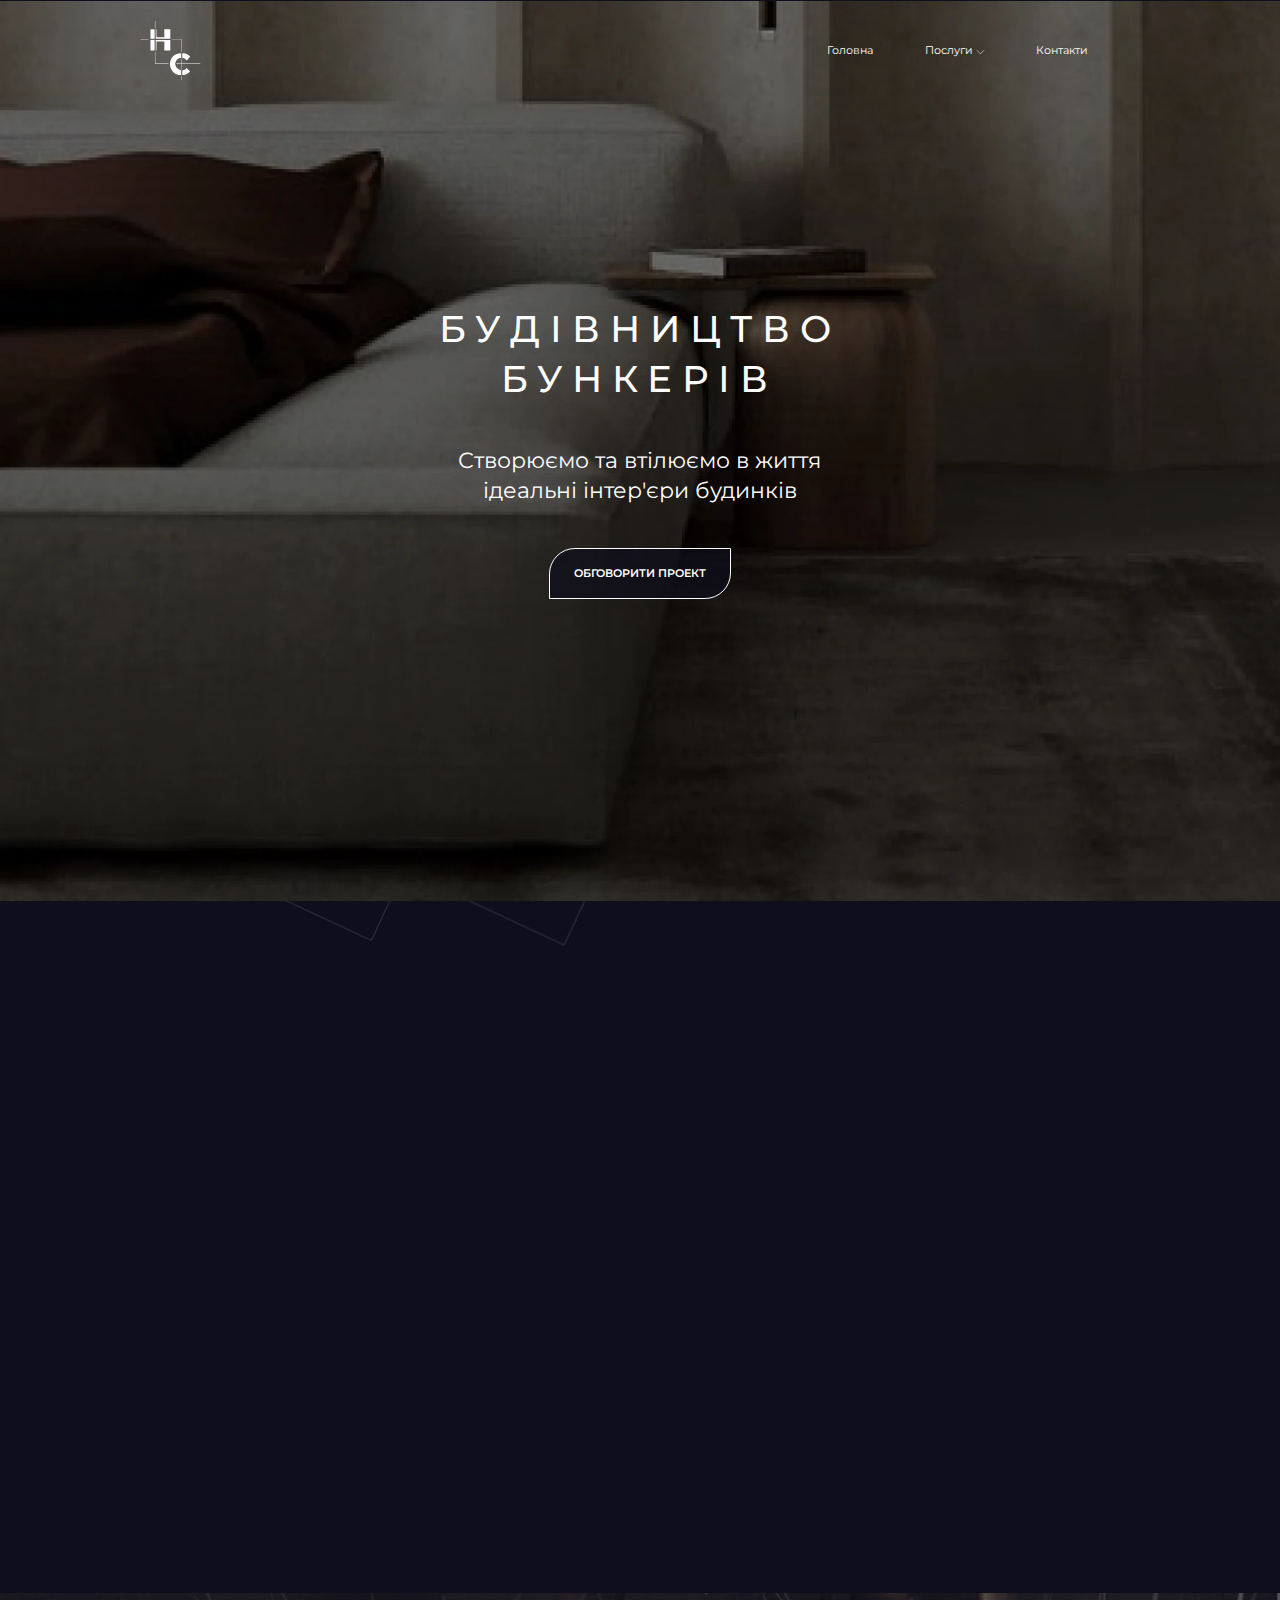
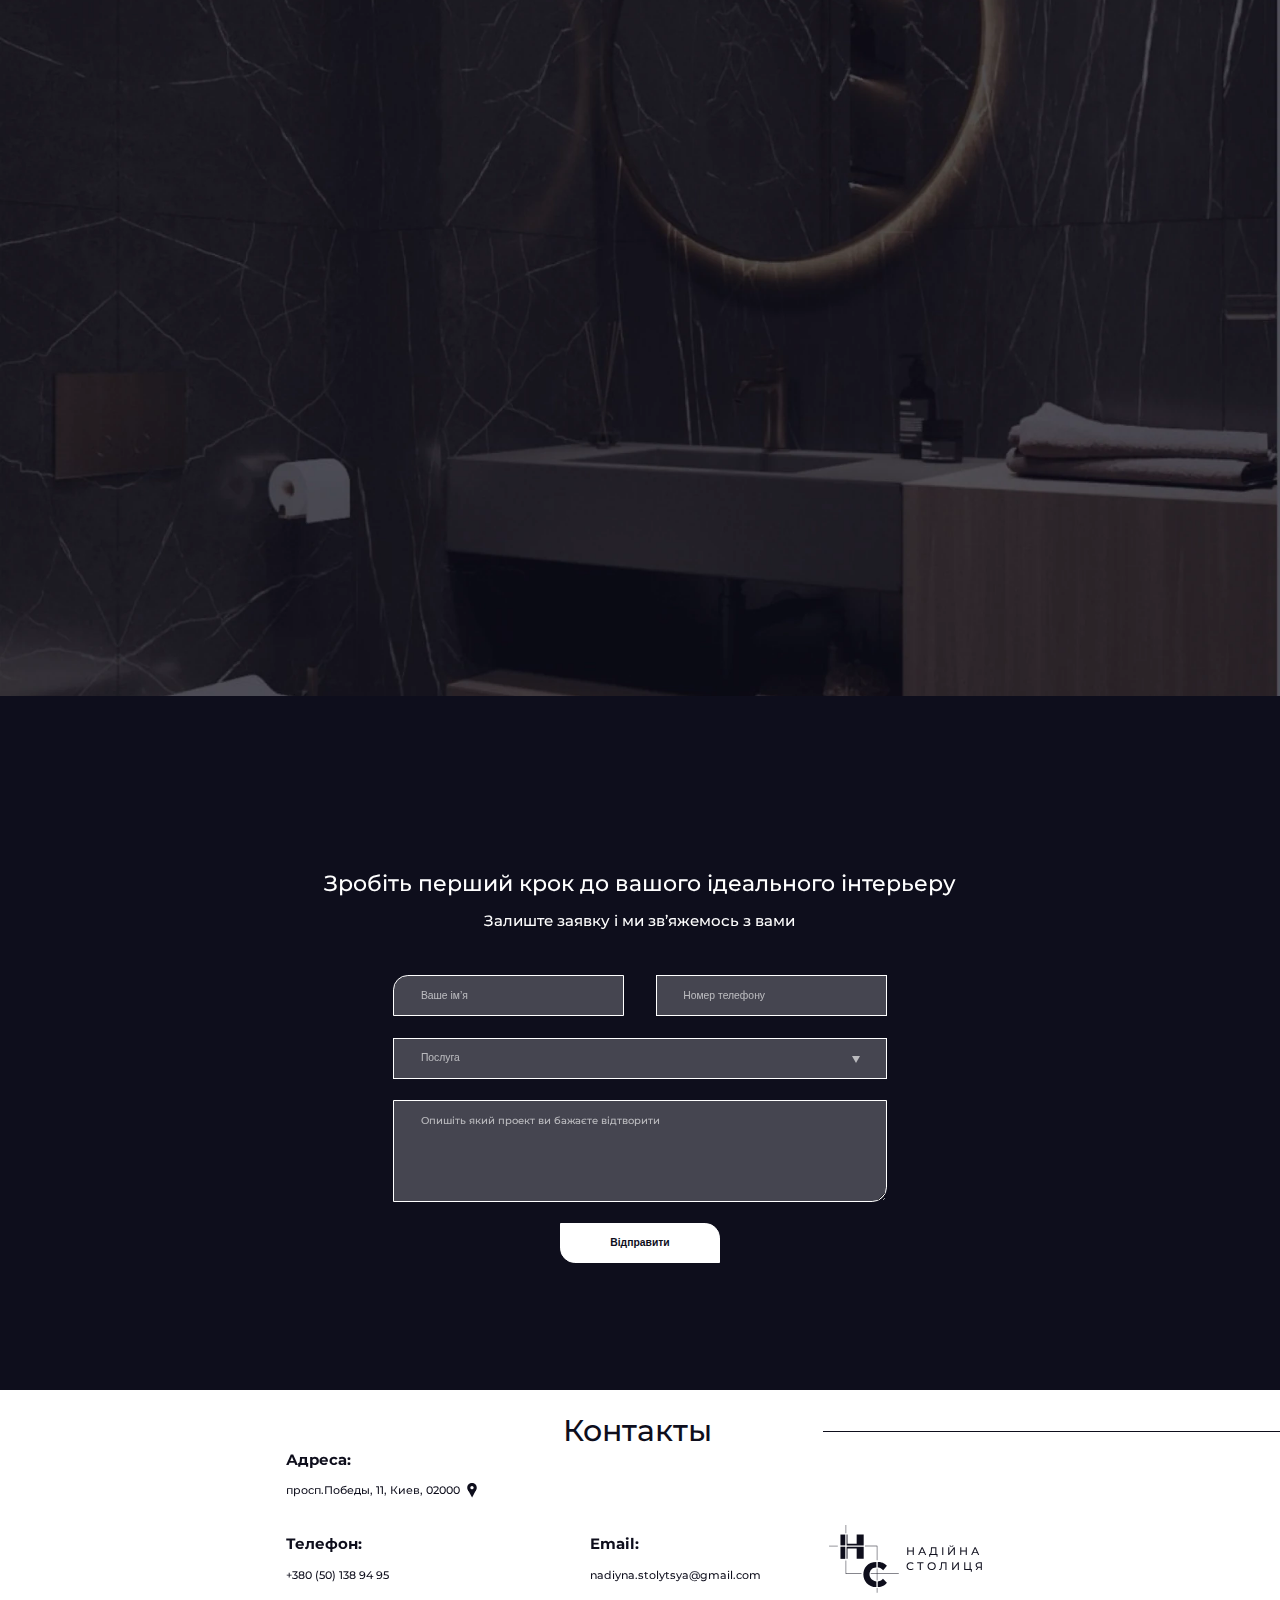
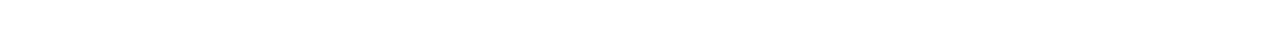
==== commit 9dd10878: "SEO" ====
--- a/bunker.html
+++ b/bunker.html
@@ -2,8 +2,20 @@
 <html lang="en">
 
 <head>
+    <!-- Google tag (gtag.js) -->
+    <script async src="https://www.googletagmanager.com/gtag/js?id=UA-241324485-1"></script>
+    <script>
+        window.dataLayer = window.dataLayer || [];
+        function gtag(){dataLayer.push(arguments);}
+        gtag('js', new Date());
+
+        gtag('config', 'UA-241324485-1');
+    </script>
+
     <meta charset="UTF-8">
     <meta name="viewport" content="width=device-width, initial-scale=1.0">
+    <meta name="description" 
+        content="Бункер найкраща інвестиція для безпеки вашої сім'ї.">
     <link href="https://fonts.googleapis.com/css?family=Montserrat:regular,500,600,700,800&display=swap" rel="stylesheet" />
     <link rel="stylesheet" href="style/styles.css">
     <link rel="stylesheet" href="style/logo.css">
@@ -11,19 +23,10 @@
     <link rel="shortcut icon" href="src/favicon-32x32.png" type="image/png">
     <link type="image/x-icon" href="src/favicon.ico" rel="shortcut icon">
     <link type="Image/x-icon" href="src/favicon.ico" rel="icon">
-    <title>Надійна столиця</title>
+    <title>Бункери</title>
 </head>
 
 <body>
-    <!-- <div class="preloader">
-        <div class="box_logo">
-            <div class="H">Н</div>
-            <span class="H_span"></span>
-            <div class="C">С</div>
-            <span class="C_span"></span>
-        </div>
-        <script src="/script/animated.js"></script>
-    </div> -->
     <div class="wrapper">
         <header class="header">
             <div class="header_container">
@@ -44,7 +47,7 @@
                         </a>
                         <ul class="header_menu_list_hide">
                             <li><a href="dysain.html" class="header_menu_list_hide_link">Дизайн інтер’єра</a></li>
-                            <li><a href="komercia.html" class="header_menu_list_hide_link">Ремонт комерційної нерухомості</a></li>
+                            <li><a href="komercia.html" class="header_menu_list_hide_link">Комерційна нерухомість</a></li>>
                             <li><a href="mebel.html" class="header_menu_list_hide_link">Виготовлення меблів</a></li>
                             <li><a href="kotej.html" class="header_menu_list_hide_link">Будівництво котеджів</a></li>
                             <li><a href="remont.html" class="header_menu_list_hide_link">Ремонт квартир під ключ</a></li>
@@ -187,7 +190,7 @@
                 <div class="footer_item">
                     <h3>Адреса:</h3>
                     <div class="footer_map">
-                        <a href="https://www.google.com/maps/place/33B,+%D1%83%D0%BB.+%D0%94%D0%B5%D0%B3%D1%82%D1%8F%D1%80%D1%91%D0%B2%D1%81%D0%BA%D0%B0%D1%8F,+33%D0%91,+%D0%9A%D0%B8%D0%B5%D0%B2,+02000/@50.4623617,30.4467681,17z/data=!3m1!4b1!4m5!3m4!1s0x40d4cc33217065d3:0xa7b65acf3dc9e8ec!8m2!3d50.4623617!4d30.4489568?hl=ru">м.Київ, вул. Дегтярівська 33б</a>
+                        <a href="https://www.google.com.ua/maps/place/%D0%BF%D1%80%D0%BE%D1%81%D0%BF.+%D0%9F%D0%BE%D0%B1%D0%B5%D0%B4%D1%8B,+11,+%D0%9A%D0%B8%D0%B5%D0%B2,+02000/@50.4483162,30.4780261,17z/data=!3m1!4b1!4m5!3m4!1s0x40d4ce8f5ca4dc85:0xa8f404a00a5a60e4!8m2!3d50.4483162!4d30.4780261?hl=ru-ua">просп.Победы, 11, Киев, 02000</a>
                         <img src="src/footer/map.svg" alt="">
                     </div>
 
@@ -195,13 +198,12 @@
                 <div class="footer_item">
                     <h3>Телефон:</h3>
                     <div class="footer_phone">
-                        <a href="tel:+3800681686374">+380 068 168 63 74</a>
-                        <a href="tel:+3800638767332">+380 063 876 73 32</a>
+                        <a href="tel:+380501389495">+380 (50) 138 94 95</a>
                     </div>
                 </div>
                 <div class="footer_item">
                     <h3>Email:</h3>
-                    <a href="mailto:nadiynastolytsya@gmail.com">nadiynastolytsya@gmail.com</a>
+                    <a href="mailto:nadiyna.stolytsya@gmail.com">nadiyna.stolytsya@gmail.com</a>
                 </div>
                 <div class="footer_item">
                     <img src="src/footer/Logo.svg" alt="Logo">
